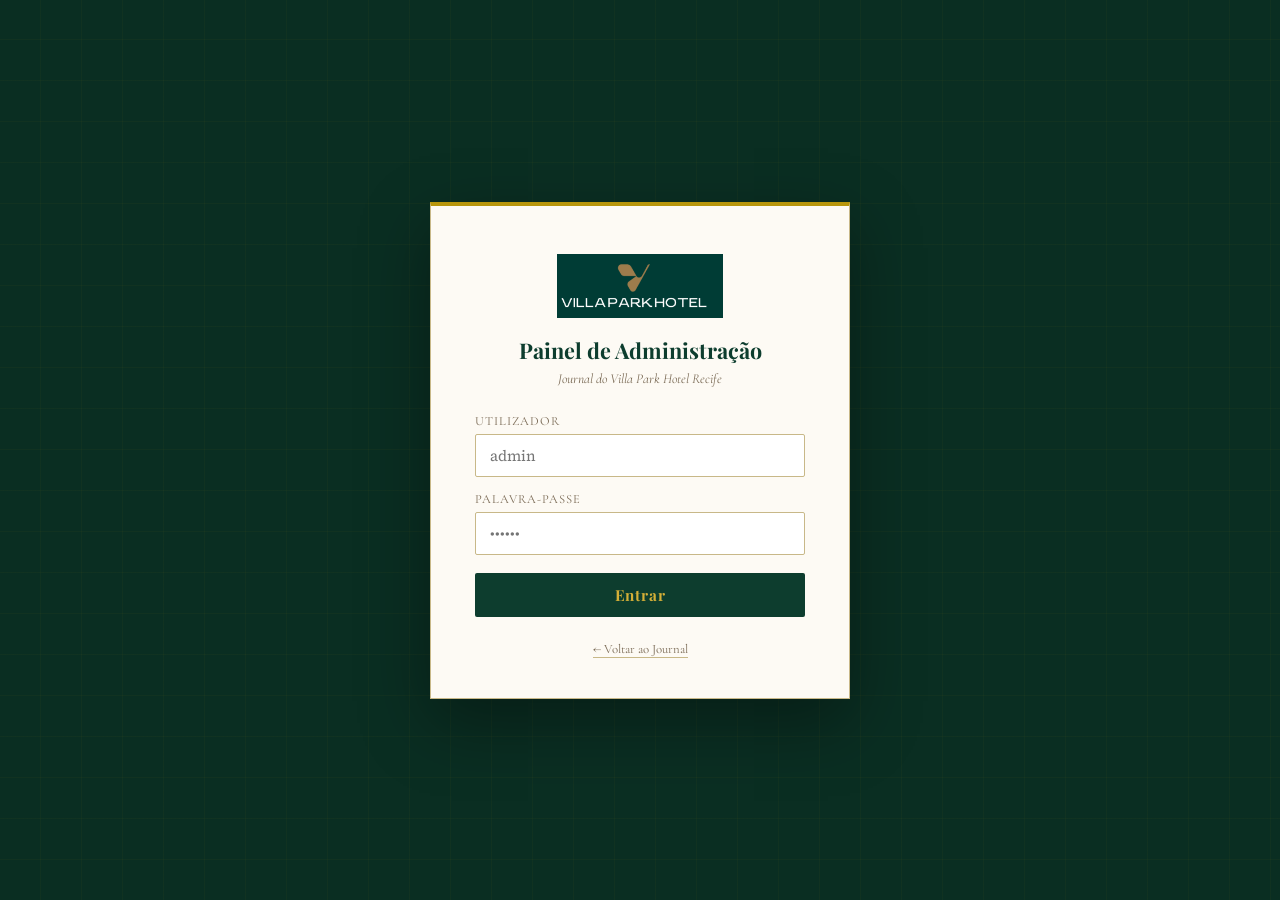
==== admin/index.html @ 2a66b295 "add admin file and assets file" ====
<!DOCTYPE html>
<html lang="pt-BR">
<head>
  <meta charset="UTF-8" />
  <meta name="viewport" content="width=device-width, initial-scale=1.0" />
  <title>Admin — Journal do Villa Park</title>
  <link rel="preconnect" href="https://fonts.googleapis.com">
  <link href="https://fonts.googleapis.com/css2?family=Playfair+Display:wght@700;900&family=Cormorant+Garamond:ital,wght@0,400;0,600;1,400&family=Source+Serif+4:wght@300;400;600&display=swap" rel="stylesheet">
  <link rel="stylesheet" href="admin.css" />
</head>
<body>

  <!-- LOGIN SCREEN -->
  <div id="login-screen" class="login-screen">
    <div class="login-card">
      <img src="../assets/logo.png" alt="Villa Park Hotel" class="login-logo" />
      <h1 class="login-title">Painel de Administração</h1>
      <p class="login-sub">Journal do Villa Park Hotel Recife</p>

      <div class="login-form">
        <div class="form-group">
          <label>Utilizador</label>
          <input type="text" id="login-user" placeholder="admin" autocomplete="username" />
        </div>
        <div class="form-group">
          <label>Palavra-passe</label>
          <input type="password" id="login-pass" placeholder="••••••" autocomplete="current-password" />
        </div>
        <div id="login-error" class="login-error"></div>
        <button class="btn-login" onclick="doLogin()">Entrar</button>
      </div>

      <a href="../index.html" class="back-link">← Voltar ao Journal</a>
    </div>
  </div>

  <!-- ADMIN PANEL (hidden until logged in) -->
  <div id="admin-panel" class="admin-panel" style="display:none;">

    <header class="admin-header">
      <div class="admin-header-inner">
        <div class="admin-brand">
          <img src="../assets/logo.png" alt="Villa Park Hotel" class="admin-logo" />
          <div>
            <div class="admin-title">Painel de Administração</div>
            <div class="admin-subtitle">Journal do Villa Park Hotel Recife</div>
          </div>
        </div>
        <div class="admin-nav">
          <a href="../index.html" class="btn-ghost">Ver Journal</a>
          <button class="btn-ghost" onclick="doLogout()">Sair</button>
        </div>
      </div>
    </header>

    <main class="admin-main">
      <div class="admin-section-title">
        <h2>Carregar Relatórios</h2>
        <p>Selecione os ficheiros Excel para cada relatório e clique em Compilar quando estiver pronto.</p>
      </div>

      <div class="upload-grid">

        <!-- Relatório 1 -->
        <div class="upload-card" id="card-1">
          <div class="upload-zone" id="zone-1" onclick="triggerUpload(1)">
            <div class="upload-icon">
              <svg width="40" height="40" viewBox="0 0 40 40" fill="none">
                <circle cx="20" cy="20" r="19" stroke="currentColor" stroke-width="1.5"/>
                <line x1="20" y1="11" x2="20" y2="29" stroke="currentColor" stroke-width="2" stroke-linecap="round"/>
                <line x1="11" y1="20" x2="29" y2="20" stroke="currentColor" stroke-width="2" stroke-linecap="round"/>
              </svg>
            </div>
            <div class="upload-hint" id="hint-1">Clique para selecionar ficheiro</div>
            <div class="upload-formats">.xlsx · .xls · .csv</div>
          </div>
          <input type="file" id="file-1" accept=".xlsx,.xls,.csv" style="display:none" onchange="handleFile(1, this)" />
          <div class="upload-card-label">Relatório 1</div>
          <div class="file-info" id="info-1"></div>
        </div>

        <!-- Relatório 2 -->
        <div class="upload-card" id="card-2">
          <div class="upload-zone" id="zone-2" onclick="triggerUpload(2)">
            <div class="upload-icon">
              <svg width="40" height="40" viewBox="0 0 40 40" fill="none">
                <circle cx="20" cy="20" r="19" stroke="currentColor" stroke-width="1.5"/>
                <line x1="20" y1="11" x2="20" y2="29" stroke="currentColor" stroke-width="2" stroke-linecap="round"/>
                <line x1="11" y1="20" x2="29" y2="20" stroke="currentColor" stroke-width="2" stroke-linecap="round"/>
              </svg>
            </div>
            <div class="upload-hint" id="hint-2">Clique para selecionar ficheiro</div>
            <div class="upload-formats">.xlsx · .xls · .csv</div>
          </div>
          <input type="file" id="file-2" accept=".xlsx,.xls,.csv" style="display:none" onchange="handleFile(2, this)" />
          <div class="upload-card-label">Relatório 2</div>
          <div class="file-info" id="info-2"></div>
        </div>

        <!-- Relatório 3 -->
        <div class="upload-card" id="card-3">
          <div class="upload-zone" id="zone-3" onclick="triggerUpload(3)">
            <div class="upload-icon">
              <svg width="40" height="40" viewBox="0 0 40 40" fill="none">
                <circle cx="20" cy="20" r="19" stroke="currentColor" stroke-width="1.5"/>
                <line x1="20" y1="11" x2="20" y2="29" stroke="currentColor" stroke-width="2" stroke-linecap="round"/>
                <line x1="11" y1="20" x2="29" y2="20" stroke="currentColor" stroke-width="2" stroke-linecap="round"/>
              </svg>
            </div>
            <div class="upload-hint" id="hint-3">Clique para selecionar ficheiro</div>
            <div class="upload-formats">.xlsx · .xls · .csv</div>
          </div>
          <input type="file" id="file-3" accept=".xlsx,.xls,.csv" style="display:none" onchange="handleFile(3, this)" />
          <div class="upload-card-label">Relatório 3</div>
          <div class="file-info" id="info-3"></div>
        </div>

      </div>

      <!-- Compile button -->
      <div class="compile-wrap">
        <button class="btn-compile" onclick="doCompile()">
          <span class="compile-icon">⚙</span>
          Compilar Relatórios
        </button>
        <div id="compile-status" class="compile-status"></div>
      </div>

      <div class="admin-note">
        <strong>Nota:</strong> A função de compilação processará automaticamente os ficheiros e atualizará os dados do Journal. Esta funcionalidade será integrada numa próxima versão.
      </div>
    </main>

  </div>

  <script>
    function doLogin() {
      const user = document.getElementById('login-user').value.trim();
      const pass = document.getElementById('login-pass').value.trim();
      const err = document.getElementById('login-error');
      if (user === 'admin' && pass === 'admin') {
        document.getElementById('login-screen').style.display = 'none';
        document.getElementById('admin-panel').style.display = 'block';
        sessionStorage.setItem('vp-admin', '1');
      } else {
        err.textContent = 'Credenciais inválidas. Tente novamente.';
        err.style.display = 'block';
      }
    }

    function doLogout() {
      sessionStorage.removeItem('vp-admin');
      document.getElementById('admin-panel').style.display = 'none';
      document.getElementById('login-screen').style.display = 'flex';
      document.getElementById('login-user').value = '';
      document.getElementById('login-pass').value = '';
    }

    // Auto-login if already logged in this session
    if (sessionStorage.getItem('vp-admin') === '1') {
      document.getElementById('login-screen').style.display = 'none';
      document.getElementById('admin-panel').style.display = 'block';
    }

    // Allow Enter key on login
    document.addEventListener('DOMContentLoaded', () => {
      ['login-user','login-pass'].forEach(id => {
        document.getElementById(id)?.addEventListener('keydown', e => {
          if (e.key === 'Enter') doLogin();
        });
      });
    });

    function triggerUpload(n) {
      document.getElementById('file-' + n).click();
    }

    function handleFile(n, input) {
      const file = input.files[0];
      if (!file) return;

      const zone = document.getElementById('zone-' + n);
      const hint = document.getElementById('hint-' + n);
      const info = document.getElementById('info-' + n);

      zone.classList.add('has-file');
      hint.textContent = file.name;
      info.textContent = `${(file.size / 1024).toFixed(1)} KB · ${new Date().toLocaleTimeString('pt-BR')}`;
    }

    function doCompile() {
      const hasAny = [1,2,3].some(n => document.getElementById('file-' + n).files.length > 0);
      const status = document.getElementById('compile-status');

      if (!hasAny) {
        status.textContent = '⚠ Nenhum ficheiro carregado. Selecione pelo menos um relatório.';
        status.className = 'compile-status error';
        return;
      }

      status.textContent = '⚙ Compilação pendente de implementação. Ficheiros prontos para processamento.';
      status.className = 'compile-status pending';
    }
  </script>
</body>
</html>
---- admin/admin.css ----
/* ============================================
   VILLA PARK JOURNAL — ADMIN STYLESHEET
   ============================================ */

:root {
  --green-dark:  #0D3D2E;
  --green-deep:  #0A2E22;
  --green-mid:   #1A5C45;
  --gold:        #B8960C;
  --gold-light:  #D4AF37;
  --gold-pale:   #F0DFA0;
  --cream:       #F7F3EA;
  --cream-dark:  #EDE6D5;
  --ink:         #1A1209;
  --ink-mid:     #3D3020;
  --ink-light:   #7A6A55;
  --paper:       #FDFAF4;
  --rule-light:  #C8B888;
  --white:       #FFFFFF;
  --error:       #9B2335;
  --success:     #1A5C45;
}

*, *::before, *::after { box-sizing: border-box; margin: 0; padding: 0; }
html { font-size: 16px; }

body {
  background: var(--paper);
  color: var(--ink);
  font-family: 'Source Serif 4', 'Georgia', serif;
  min-height: 100vh;
}

/* ——————————————————————
   LOGIN SCREEN
—————————————————————— */
.login-screen {
  display: flex;
  align-items: center;
  justify-content: center;
  min-height: 100vh;
  background: var(--green-deep);
  background-image:
    repeating-linear-gradient(
      0deg,
      transparent,
      transparent 40px,
      rgba(184,150,12,0.04) 40px,
      rgba(184,150,12,0.04) 41px
    ),
    repeating-linear-gradient(
      90deg,
      transparent,
      transparent 40px,
      rgba(184,150,12,0.04) 40px,
      rgba(184,150,12,0.04) 41px
    );
}

.login-card {
  background: var(--paper);
  border: 1px solid var(--rule-light);
  border-top: 4px solid var(--gold);
  padding: 48px 44px 40px;
  width: 100%;
  max-width: 420px;
  box-shadow: 0 24px 64px rgba(0,0,0,0.35);
  display: flex;
  flex-direction: column;
  align-items: center;
  gap: 6px;
}

.login-logo {
  height: 64px;
  width: auto;
  margin-bottom: 12px;
}

.login-title {
  font-family: 'Playfair Display', serif;
  font-size: 1.35rem;
  font-weight: 700;
  color: var(--green-dark);
  text-align: center;
}

.login-sub {
  font-family: 'Cormorant Garamond', serif;
  font-style: italic;
  font-size: 0.85rem;
  color: var(--ink-light);
  text-align: center;
  margin-bottom: 20px;
}

.login-form {
  width: 100%;
  display: flex;
  flex-direction: column;
  gap: 14px;
}

.form-group {
  display: flex;
  flex-direction: column;
  gap: 5px;
}

.form-group label {
  font-family: 'Cormorant Garamond', serif;
  font-size: 0.78rem;
  letter-spacing: 0.08em;
  text-transform: uppercase;
  color: var(--ink-light);
}

.form-group input {
  width: 100%;
  padding: 10px 14px;
  border: 1px solid var(--rule-light);
  background: var(--white);
  font-family: 'Source Serif 4', serif;
  font-size: 0.95rem;
  color: var(--ink);
  outline: none;
  transition: border-color 0.2s;
  border-radius: 2px;
}

.form-group input:focus { border-color: var(--green-dark); }

.login-error {
  display: none;
  color: var(--error);
  font-family: 'Cormorant Garamond', serif;
  font-size: 0.82rem;
  font-style: italic;
  text-align: center;
  padding: 6px 0;
}

.btn-login {
  width: 100%;
  padding: 12px;
  background: var(--green-dark);
  color: var(--gold-light);
  font-family: 'Playfair Display', serif;
  font-size: 0.95rem;
  font-weight: 700;
  letter-spacing: 0.05em;
  border: none;
  cursor: pointer;
  transition: background 0.2s, color 0.2s;
  margin-top: 4px;
  border-radius: 2px;
}
.btn-login:hover { background: var(--green-mid); color: var(--white); }

.back-link {
  margin-top: 18px;
  font-family: 'Cormorant Garamond', serif;
  font-size: 0.8rem;
  color: var(--ink-light);
  text-decoration: none;
  border-bottom: 1px solid var(--rule-light);
  transition: color 0.2s;
}
.back-link:hover { color: var(--green-dark); }

/* ——————————————————————
   ADMIN PANEL
—————————————————————— */
.admin-header {
  background: var(--green-dark);
  border-bottom: 3px solid var(--gold);
  padding: 0 32px;
}

.admin-header-inner {
  max-width: 1100px;
  margin: 0 auto;
  display: flex;
  align-items: center;
  justify-content: space-between;
  padding: 14px 0;
  gap: 16px;
}

.admin-brand {
  display: flex;
  align-items: center;
  gap: 16px;
}

.admin-logo {
  height: 44px;
  width: auto;
}

.admin-title {
  font-family: 'Playfair Display', serif;
  font-size: 1.05rem;
  font-weight: 700;
  color: var(--gold-light);
}

.admin-subtitle {
  font-family: 'Cormorant Garamond', serif;
  font-style: italic;
  font-size: 0.78rem;
  color: var(--gold-pale);
  opacity: 0.75;
}

.admin-nav {
  display: flex;
  align-items: center;
  gap: 12px;
}

.btn-ghost {
  font-family: 'Cormorant Garamond', serif;
  font-size: 0.82rem;
  letter-spacing: 0.05em;
  text-transform: uppercase;
  color: var(--gold-pale);
  background: none;
  border: 1px solid rgba(212,175,55,0.35);
  padding: 6px 16px;
  cursor: pointer;
  text-decoration: none;
  display: inline-block;
  transition: border-color 0.2s, color 0.2s;
  border-radius: 2px;
}
.btn-ghost:hover { color: var(--white); border-color: var(--gold); }

/* ——————————————————————
   ADMIN MAIN
—————————————————————— */
.admin-main {
  max-width: 900px;
  margin: 0 auto;
  padding: 40px 32px 60px;
}

.admin-section-title {
  margin-bottom: 32px;
  border-bottom: 2px solid var(--rule-light);
  padding-bottom: 16px;
}

.admin-section-title h2 {
  font-family: 'Playfair Display', serif;
  font-size: 1.6rem;
  font-weight: 700;
  color: var(--green-dark);
  margin-bottom: 6px;
}

.admin-section-title p {
  font-family: 'Cormorant Garamond', serif;
  font-size: 0.92rem;
  color: var(--ink-light);
  font-style: italic;
}

/* ——————————————————————
   UPLOAD CARDS
—————————————————————— */
.upload-grid {
  display: grid;
  grid-template-columns: repeat(3, 1fr);
  gap: 24px;
  margin-bottom: 36px;
}

.upload-card {
  display: flex;
  flex-direction: column;
  align-items: center;
  gap: 10px;
}

.upload-zone {
  width: 100%;
  aspect-ratio: 1 / 1;
  border: 2px dashed var(--rule-light);
  background: var(--cream);
  display: flex;
  flex-direction: column;
  align-items: center;
  justify-content: center;
  gap: 10px;
  cursor: pointer;
  transition: border-color 0.2s, background 0.2s;
  padding: 20px;
  text-align: center;
}

.upload-zone:hover {
  border-color: var(--green-dark);
  background: var(--cream-dark);
}

.upload-zone.has-file {
  border-color: var(--gold);
  border-style: solid;
  background: rgba(184,150,12,0.07);
}

.upload-icon {
  color: var(--green-dark);
  opacity: 0.6;
  transition: opacity 0.2s;
}
.upload-zone:hover .upload-icon,
.upload-zone.has-file .upload-icon { opacity: 1; }
.upload-zone.has-file .upload-icon { color: var(--gold); }

.upload-hint {
  font-family: 'Source Serif 4', serif;
  font-size: 0.8rem;
  color: var(--ink-mid);
  word-break: break-all;
}

.upload-formats {
  font-family: 'Cormorant Garamond', serif;
  font-size: 0.7rem;
  color: var(--ink-light);
  letter-spacing: 0.05em;
}

.upload-card-label {
  font-family: 'Playfair Display', serif;
  font-size: 0.95rem;
  font-weight: 700;
  color: var(--green-dark);
  letter-spacing: 0.03em;
}

.file-info {
  font-family: 'Cormorant Garamond', serif;
  font-size: 0.72rem;
  color: var(--ink-light);
  font-style: italic;
  min-height: 16px;
  text-align: center;
}

/* ——————————————————————
   COMPILE BUTTON
—————————————————————— */
.compile-wrap {
  display: flex;
  flex-direction: column;
  align-items: center;
  gap: 14px;
  margin-bottom: 28px;
}

.btn-compile {
  display: inline-flex;
  align-items: center;
  gap: 10px;
  padding: 14px 40px;
  background: var(--green-dark);
  color: var(--gold-light);
  font-family: 'Playfair Display', serif;
  font-size: 1.05rem;
  font-weight: 700;
  letter-spacing: 0.04em;
  border: 2px solid var(--gold);
  cursor: pointer;
  transition: background 0.2s, color 0.2s, transform 0.1s;
  border-radius: 2px;
}

.btn-compile:hover { background: var(--green-mid); color: var(--white); transform: translateY(-2px); }
.btn-compile:active { transform: translateY(0); }

.compile-icon { font-size: 1.1rem; }

.compile-status {
  font-family: 'Cormorant Garamond', serif;
  font-size: 0.88rem;
  font-style: italic;
  min-height: 20px;
  text-align: center;
}
.compile-status.error   { color: var(--error); }
.compile-status.pending { color: var(--ink-mid); }
.compile-status.success { color: var(--success); }

/* ——————————————————————
   ADMIN NOTE
—————————————————————— */
.admin-note {
  background: rgba(184,150,12,0.09);
  border-left: 3px solid var(--gold);
  padding: 12px 18px;
  font-family: 'Cormorant Garamond', serif;
  font-size: 0.88rem;
  color: var(--ink-mid);
  font-style: italic;
  line-height: 1.6;
}

.admin-note strong {
  font-style: normal;
  color: var(--green-dark);
}

/* ——————————————————————
   RESPONSIVE
—————————————————————— */
@media (max-width: 700px) {
  .upload-grid { grid-template-columns: 1fr; }
  .admin-main { padding: 24px 16px 40px; }
  .login-card { padding: 32px 24px; }
  .admin-header-inner { flex-direction: column; gap: 10px; text-align: center; }
}
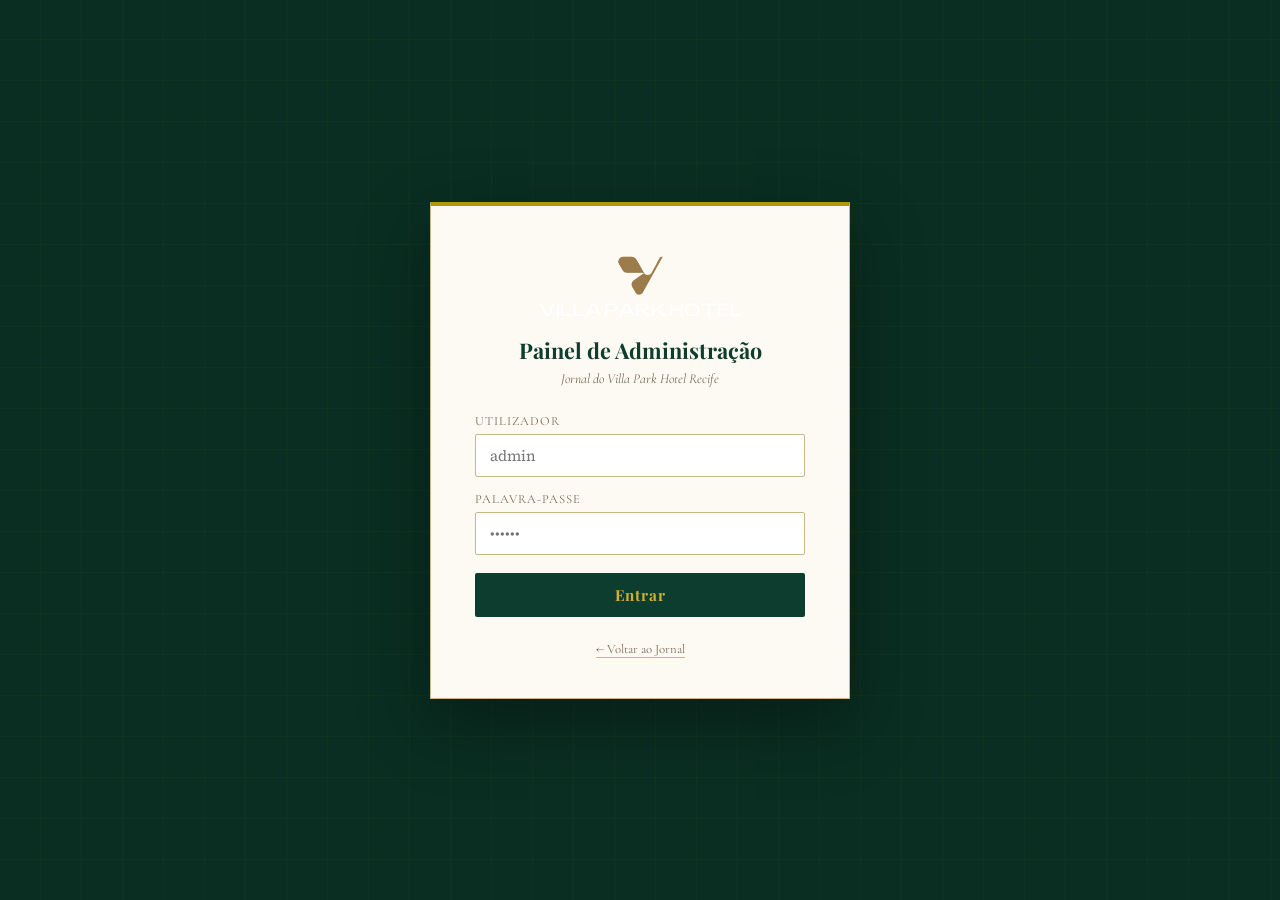
==== commit fde6bf89: "Update index.html" ====
--- a/admin/index.html
+++ b/admin/index.html
@@ -3,7 +3,7 @@
 <head>
   <meta charset="UTF-8" />
   <meta name="viewport" content="width=device-width, initial-scale=1.0" />
-  <title>Admin — Journal do Villa Park</title>
+  <title>Admin — Jornal do Villa Park</title>
   <link rel="preconnect" href="https://fonts.googleapis.com">
   <link href="https://fonts.googleapis.com/css2?family=Playfair+Display:wght@700;900&family=Cormorant+Garamond:ital,wght@0,400;0,600;1,400&family=Source+Serif+4:wght@300;400;600&display=swap" rel="stylesheet">
   <link rel="stylesheet" href="admin.css" />
@@ -15,7 +15,7 @@
     <div class="login-card">
       <img src="../assets/logo.png" alt="Villa Park Hotel" class="login-logo" />
       <h1 class="login-title">Painel de Administração</h1>
-      <p class="login-sub">Journal do Villa Park Hotel Recife</p>
+      <p class="login-sub">Jornal do Villa Park Hotel Recife</p>
 
       <div class="login-form">
         <div class="form-group">
@@ -30,7 +30,7 @@
         <button class="btn-login" onclick="doLogin()">Entrar</button>
       </div>
 
-      <a href="../index.html" class="back-link">← Voltar ao Journal</a>
+      <a href="../index.html" class="back-link">← Voltar ao Jornal</a>
     </div>
   </div>
 
@@ -43,11 +43,11 @@
           <img src="../assets/logo.png" alt="Villa Park Hotel" class="admin-logo" />
           <div>
             <div class="admin-title">Painel de Administração</div>
-            <div class="admin-subtitle">Journal do Villa Park Hotel Recife</div>
+            <div class="admin-subtitle">Jornal do Villa Park Hotel Recife</div>
           </div>
         </div>
         <div class="admin-nav">
-          <a href="../index.html" class="btn-ghost">Ver Journal</a>
+          <a href="../index.html" class="btn-ghost">Ver Jornal</a>
           <button class="btn-ghost" onclick="doLogout()">Sair</button>
         </div>
       </div>
@@ -127,7 +127,7 @@
       </div>
 
       <div class="admin-note">
-        <strong>Nota:</strong> A função de compilação processará automaticamente os ficheiros e atualizará os dados do Journal. Esta funcionalidade será integrada numa próxima versão.
+        <strong>Nota:</strong> A função de compilação processará automaticamente os ficheiros e atualizará os dados do Jornal. Esta funcionalidade será integrada numa próxima versão.
       </div>
     </main>
 
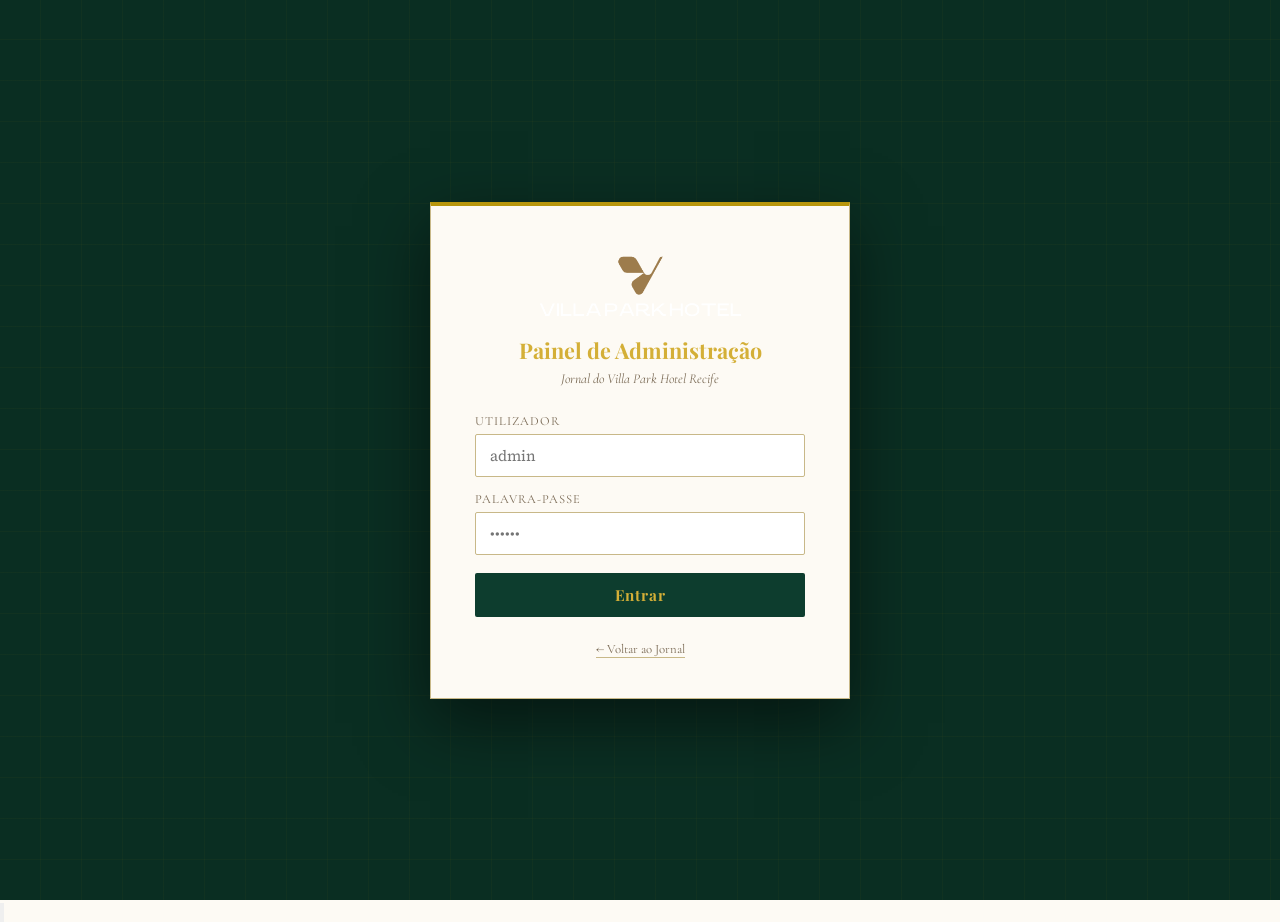
==== commit c493562e: "Add files via upload" ====
--- a/admin/index.html
+++ b/admin/index.html
@@ -7,6 +7,7 @@
   <link rel="preconnect" href="https://fonts.googleapis.com">
   <link href="https://fonts.googleapis.com/css2?family=Playfair+Display:wght@700;900&family=Cormorant+Garamond:ital,wght@0,400;0,600;1,400&family=Source+Serif+4:wght@300;400;600&display=swap" rel="stylesheet">
   <link rel="stylesheet" href="admin.css" />
+  <script src="../darkmode.js"></script>
 </head>
 <body>
 
--- a/admin/admin.css
+++ b/admin/admin.css
@@ -2,6 +2,7 @@
    VILLA PARK JOURNAL — ADMIN STYLESHEET
    ============================================ */
 
+/* ——— LIGHT MODE ——— */
 :root {
   --green-dark:  #0D3D2E;
   --green-deep:  #0A2E22;
@@ -19,406 +20,165 @@
   --white:       #FFFFFF;
   --error:       #9B2335;
   --success:     #1A5C45;
+
+  --bg-page:    #FDFAF4;
+  --bg-card:    #FFFFFF;
+  --bg-cream:   #F7F3EA;
+  --text-main:  #1A1209;
+  --text-mid:   #3D3020;
+  --text-light: #7A6A55;
+  --border:     #C8B888;
+}
+
+/* ——— DARK MODE ——— */
+[data-theme="dark"] {
+  --bg-page:    #0E1F18;
+  --bg-card:    #152A20;
+  --bg-cream:   #1A3328;
+  --text-main:  #EDE6D5;
+  --text-mid:   #C8B888;
+  --text-light: #8FAF96;
+  --border:     #2A4A35;
+  --paper:      #0E1F18;
+  --cream:      #1A3328;
+  --cream-dark: #132619;
+  --rule-light: #2A4A35;
+  --white:      #152A20;
+  --ink:        #EDE6D5;
+  --ink-mid:    #C8B888;
+  --ink-light:  #8FAF96;
+  --error:      #E05070;
+  --success:    #4DB87A;
 }
 
 *, *::before, *::after { box-sizing: border-box; margin: 0; padding: 0; }
 html { font-size: 16px; }
-
 body {
-  background: var(--paper);
-  color: var(--ink);
+  background: var(--bg-page);
+  color: var(--text-main);
   font-family: 'Source Serif 4', 'Georgia', serif;
   min-height: 100vh;
+  transition: background 0.3s, color 0.3s;
 }
 
-/* ——————————————————————
-   LOGIN SCREEN
-—————————————————————— */
+/* ——— LOGIN ——— */
 .login-screen {
-  display: flex;
-  align-items: center;
-  justify-content: center;
-  min-height: 100vh;
-  background: var(--green-deep);
+  display: flex; align-items: center; justify-content: center;
+  min-height: 100vh; background: var(--green-deep);
   background-image:
-    repeating-linear-gradient(
-      0deg,
-      transparent,
-      transparent 40px,
-      rgba(184,150,12,0.04) 40px,
-      rgba(184,150,12,0.04) 41px
-    ),
-    repeating-linear-gradient(
-      90deg,
-      transparent,
-      transparent 40px,
-      rgba(184,150,12,0.04) 40px,
-      rgba(184,150,12,0.04) 41px
-    );
+    repeating-linear-gradient(0deg,transparent,transparent 40px,rgba(184,150,12,.04) 40px,rgba(184,150,12,.04) 41px),
+    repeating-linear-gradient(90deg,transparent,transparent 40px,rgba(184,150,12,.04) 40px,rgba(184,150,12,.04) 41px);
+  transition: background 0.3s;
+}
+[data-theme="dark"] .login-screen { background: #040D08; }
+
+.login-card {
+  background: var(--bg-page); border: 1px solid var(--border);
+  border-top: 4px solid var(--gold); padding: 48px 44px 40px;
+  width: 100%; max-width: 420px;
+  box-shadow: 0 24px 64px rgba(0,0,0,.5);
+  display: flex; flex-direction: column; align-items: center; gap: 6px;
+  transition: background 0.3s, border-color 0.3s;
+}
+.login-logo  { height: 64px; width: auto; margin-bottom: 12px; }
+.login-title { font-family: 'Playfair Display', serif; font-size: 1.35rem; font-weight: 700; color: var(--gold-light); text-align: center; }
+.login-sub   { font-family: 'Cormorant Garamond', serif; font-style: italic; font-size: .85rem; color: var(--text-light); text-align: center; margin-bottom: 20px; }
+.login-form  { width: 100%; display: flex; flex-direction: column; gap: 14px; }
+.form-group  { display: flex; flex-direction: column; gap: 5px; }
+.form-group label { font-family: 'Cormorant Garamond', serif; font-size: .78rem; letter-spacing: .08em; text-transform: uppercase; color: var(--text-light); }
+.form-group input {
+  width: 100%; padding: 10px 14px; border: 1px solid var(--border);
+  background: var(--bg-card); font-family: 'Source Serif 4', serif;
+  font-size: .95rem; color: var(--text-main); outline: none;
+  transition: border-color .2s, background 0.3s; border-radius: 2px;
+}
+.form-group input:focus { border-color: var(--gold); }
+.login-error { display: none; color: var(--error); font-family: 'Cormorant Garamond', serif; font-size: .82rem; font-style: italic; text-align: center; padding: 6px 0; }
+.btn-login {
+  width: 100%; padding: 12px; background: var(--green-dark); color: var(--gold-light);
+  font-family: 'Playfair Display', serif; font-size: .95rem; font-weight: 700;
+  letter-spacing: .05em; border: none; cursor: pointer;
+  transition: background .2s, color .2s; margin-top: 4px; border-radius: 2px;
+}
+.btn-login:hover { background: var(--green-mid); color: #fff; }
+[data-theme="dark"] .btn-login { background: #071510; }
+[data-theme="dark"] .btn-login:hover { background: var(--green-dark); }
+.back-link { margin-top: 18px; font-family: 'Cormorant Garamond', serif; font-size: .8rem; color: var(--text-light); text-decoration: none; border-bottom: 1px solid var(--border); transition: color .2s; }
+.back-link:hover { color: var(--gold-light); }
+
+/* ——— ADMIN HEADER ——— */
+.admin-header { background: var(--green-dark); border-bottom: 3px solid var(--gold); padding: 0 32px; transition: background 0.3s; }
+[data-theme="dark"] .admin-header { background: #071510; }
+.admin-header-inner { max-width: 1100px; margin: 0 auto; display: flex; align-items: center; justify-content: space-between; padding: 14px 0; gap: 16px; }
+.admin-brand { display: flex; align-items: center; gap: 16px; }
+.admin-logo  { height: 44px; width: auto; }
+.admin-title    { font-family: 'Playfair Display', serif; font-size: 1.05rem; font-weight: 700; color: var(--gold-light); }
+.admin-subtitle { font-family: 'Cormorant Garamond', serif; font-style: italic; font-size: .78rem; color: var(--gold-pale); opacity: .75; }
+.admin-nav  { display: flex; align-items: center; gap: 12px; }
+.btn-ghost {
+  font-family: 'Cormorant Garamond', serif; font-size: .82rem; letter-spacing: .05em;
+  text-transform: uppercase; color: var(--gold-pale); background: none;
+  border: 1px solid rgba(212,175,55,.35); padding: 6px 16px;
+  cursor: pointer; text-decoration: none; display: inline-block;
+  transition: border-color .2s, color .2s; border-radius: 2px;
+}
+.btn-ghost:hover { color: var(--gold-light); border-color: var(--gold); }
+
+/* ——— ADMIN MAIN ——— */
+.admin-main { max-width: 900px; margin: 0 auto; padding: 40px 32px 60px; }
+.admin-section-title { margin-bottom: 32px; border-bottom: 2px solid var(--border); padding-bottom: 16px; }
+.admin-section-title h2 { font-family: 'Playfair Display', serif; font-size: 1.6rem; font-weight: 700; color: var(--gold-light); margin-bottom: 6px; }
+.admin-section-title p  { font-family: 'Cormorant Garamond', serif; font-size: .92rem; color: var(--text-light); font-style: italic; }
+
+/* ——— UPLOAD CARDS ——— */
+.upload-grid { display: grid; grid-template-columns: repeat(3,1fr); gap: 24px; margin-bottom: 36px; }
+.upload-card { display: flex; flex-direction: column; align-items: center; gap: 10px; }
+.upload-zone {
+  width: 100%; aspect-ratio: 1/1;
+  border: 2px dashed var(--border); background: var(--bg-cream);
+  display: flex; flex-direction: column; align-items: center; justify-content: center;
+  gap: 10px; cursor: pointer; transition: border-color .2s, background .3s;
+  padding: 20px; text-align: center;
+}
+.upload-zone:hover { border-color: var(--gold); background: var(--bg-page); }
+.upload-zone.has-file { border-color: var(--gold); border-style: solid; background: rgba(184,150,12,.07); }
+.upload-icon { color: var(--gold-light); opacity: .6; transition: opacity .2s; }
+.upload-zone:hover .upload-icon, .upload-zone.has-file .upload-icon { opacity: 1; }
+.upload-hint    { font-family: 'Source Serif 4', serif; font-size: .8rem; color: var(--text-mid); word-break: break-all; }
+.upload-formats { font-family: 'Cormorant Garamond', serif; font-size: .7rem; color: var(--text-light); letter-spacing: .05em; }
+.upload-card-label { font-family: 'Playfair Display', serif; font-size: .95rem; font-weight: 700; color: var(--gold-light); letter-spacing: .03em; }
+.file-info { font-family: 'Cormorant Garamond', serif; font-size: .72rem; color: var(--text-light); font-style: italic; min-height: 16px; text-align: center; }
+
+/* ——— COMPILE BUTTON ——— */
+.compile-wrap { display: flex; flex-direction: column; align-items: center; gap: 14px; margin-bottom: 28px; }
+.btn-compile {
+  display: inline-flex; align-items: center; gap: 10px;
+  padding: 14px 40px; background: var(--green-dark); color: var(--gold-light);
+  font-family: 'Playfair Display', serif; font-size: 1.05rem; font-weight: 700;
+  letter-spacing: .04em; border: 2px solid var(--gold); cursor: pointer;
+  transition: background .2s, color .2s, transform .1s; border-radius: 2px;
+}
+.btn-compile:hover { background: var(--green-mid); color: #fff; transform: translateY(-2px); }
+.btn-compile:active { transform: translateY(0); }
+[data-theme="dark"] .btn-compile { background: #071510; }
+[data-theme="dark"] .btn-compile:hover { background: var(--green-dark); }
+.compile-icon { font-size: 1.1rem; }
+.compile-status { font-family: 'Cormorant Garamond', serif; font-size: .88rem; font-style: italic; min-height: 20px; text-align: center; }
+.compile-status.error   { color: var(--error); }
+.compile-status.pending { color: var(--text-mid); }
+.compile-status.success { color: var(--success); }
+
+/* ——— ADMIN NOTE ——— */
+.admin-note { background: rgba(184,150,12,.09); border-left: 3px solid var(--gold); padding: 12px 18px; font-family: 'Cormorant Garamond', serif; font-size: .88rem; color: var(--text-mid); font-style: italic; line-height: 1.6; }
+.admin-note strong { font-style: normal; color: var(--gold-light); }
+
+/* ——— RESPONSIVE ——— */
+@media (max-width: 700px) {
+  .upload-grid { grid-template-columns: 1fr; }
+  .admin-main  { padding: 24px 16px 40px; }
+  .login-card  { padding: 32px 24px; }
+  .admin-header-inner { flex-direction: column; gap: 10px; text-align: center; }
 }
 
-.login-card {
-  background: var(--paper);
-  border: 1px solid var(--rule-light);
-  border-top: 4px solid var(--gold);
-  padding: 48px 44px 40px;
-  width: 100%;
-  max-width: 420px;
-  box-shadow: 0 24px 64px rgba(0,0,0,0.35);
-  display: flex;
-  flex-direction: column;
-  align-items: center;
-  gap: 6px;
-}
-
-.login-logo {
-  height: 64px;
-  width: auto;
-  margin-bottom: 12px;
-}
-
-.login-title {
-  font-family: 'Playfair Display', serif;
-  font-size: 1.35rem;
-  font-weight: 700;
-  color: var(--green-dark);
-  text-align: center;
-}
-
-.login-sub {
-  font-family: 'Cormorant Garamond', serif;
-  font-style: italic;
-  font-size: 0.85rem;
-  color: var(--ink-light);
-  text-align: center;
-  margin-bottom: 20px;
-}
-
-.login-form {
-  width: 100%;
-  display: flex;
-  flex-direction: column;
-  gap: 14px;
-}
-
-.form-group {
-  display: flex;
-  flex-direction: column;
-  gap: 5px;
-}
-
-.form-group label {
-  font-family: 'Cormorant Garamond', serif;
-  font-size: 0.78rem;
-  letter-spacing: 0.08em;
-  text-transform: uppercase;
-  color: var(--ink-light);
-}
-
-.form-group input {
-  width: 100%;
-  padding: 10px 14px;
-  border: 1px solid var(--rule-light);
-  background: var(--white);
-  font-family: 'Source Serif 4', serif;
-  font-size: 0.95rem;
-  color: var(--ink);
-  outline: none;
-  transition: border-color 0.2s;
-  border-radius: 2px;
-}
-
-.form-group input:focus { border-color: var(--green-dark); }
-
-.login-error {
-  display: none;
-  color: var(--error);
-  font-family: 'Cormorant Garamond', serif;
-  font-size: 0.82rem;
-  font-style: italic;
-  text-align: center;
-  padding: 6px 0;
-}
-
-.btn-login {
-  width: 100%;
-  padding: 12px;
-  background: var(--green-dark);
-  color: var(--gold-light);
-  font-family: 'Playfair Display', serif;
-  font-size: 0.95rem;
-  font-weight: 700;
-  letter-spacing: 0.05em;
-  border: none;
-  cursor: pointer;
-  transition: background 0.2s, color 0.2s;
-  margin-top: 4px;
-  border-radius: 2px;
-}
-.btn-login:hover { background: var(--green-mid); color: var(--white); }
-
-.back-link {
-  margin-top: 18px;
-  font-family: 'Cormorant Garamond', serif;
-  font-size: 0.8rem;
-  color: var(--ink-light);
-  text-decoration: none;
-  border-bottom: 1px solid var(--rule-light);
-  transition: color 0.2s;
-}
-.back-link:hover { color: var(--green-dark); }
-
-/* ——————————————————————
-   ADMIN PANEL
-—————————————————————— */
-.admin-header {
-  background: var(--green-dark);
-  border-bottom: 3px solid var(--gold);
-  padding: 0 32px;
-}
-
-.admin-header-inner {
-  max-width: 1100px;
-  margin: 0 auto;
-  display: flex;
-  align-items: center;
-  justify-content: space-between;
-  padding: 14px 0;
-  gap: 16px;
-}
-
-.admin-brand {
-  display: flex;
-  align-items: center;
-  gap: 16px;
-}
-
-.admin-logo {
-  height: 44px;
-  width: auto;
-}
-
-.admin-title {
-  font-family: 'Playfair Display', serif;
-  font-size: 1.05rem;
-  font-weight: 700;
-  color: var(--gold-light);
-}
-
-.admin-subtitle {
-  font-family: 'Cormorant Garamond', serif;
-  font-style: italic;
-  font-size: 0.78rem;
-  color: var(--gold-pale);
-  opacity: 0.75;
-}
-
-.admin-nav {
-  display: flex;
-  align-items: center;
-  gap: 12px;
-}
-
-.btn-ghost {
-  font-family: 'Cormorant Garamond', serif;
-  font-size: 0.82rem;
-  letter-spacing: 0.05em;
-  text-transform: uppercase;
-  color: var(--gold-pale);
-  background: none;
-  border: 1px solid rgba(212,175,55,0.35);
-  padding: 6px 16px;
-  cursor: pointer;
-  text-decoration: none;
-  display: inline-block;
-  transition: border-color 0.2s, color 0.2s;
-  border-radius: 2px;
-}
-.btn-ghost:hover { color: var(--white); border-color: var(--gold); }
-
-/* ——————————————————————
-   ADMIN MAIN
-—————————————————————— */
-.admin-main {
-  max-width: 900px;
-  margin: 0 auto;
-  padding: 40px 32px 60px;
-}
-
-.admin-section-title {
-  margin-bottom: 32px;
-  border-bottom: 2px solid var(--rule-light);
-  padding-bottom: 16px;
-}
-
-.admin-section-title h2 {
-  font-family: 'Playfair Display', serif;
-  font-size: 1.6rem;
-  font-weight: 700;
-  color: var(--green-dark);
-  margin-bottom: 6px;
-}
-
-.admin-section-title p {
-  font-family: 'Cormorant Garamond', serif;
-  font-size: 0.92rem;
-  color: var(--ink-light);
-  font-style: italic;
-}
-
-/* ——————————————————————
-   UPLOAD CARDS
-—————————————————————— */
-.upload-grid {
-  display: grid;
-  grid-template-columns: repeat(3, 1fr);
-  gap: 24px;
-  margin-bottom: 36px;
-}
-
-.upload-card {
-  display: flex;
-  flex-direction: column;
-  align-items: center;
-  gap: 10px;
-}
-
-.upload-zone {
-  width: 100%;
-  aspect-ratio: 1 / 1;
-  border: 2px dashed var(--rule-light);
-  background: var(--cream);
-  display: flex;
-  flex-direction: column;
-  align-items: center;
-  justify-content: center;
-  gap: 10px;
-  cursor: pointer;
-  transition: border-color 0.2s, background 0.2s;
-  padding: 20px;
-  text-align: center;
-}
-
-.upload-zone:hover {
-  border-color: var(--green-dark);
-  background: var(--cream-dark);
-}
-
-.upload-zone.has-file {
-  border-color: var(--gold);
-  border-style: solid;
-  background: rgba(184,150,12,0.07);
-}
-
-.upload-icon {
-  color: var(--green-dark);
-  opacity: 0.6;
-  transition: opacity 0.2s;
-}
-.upload-zone:hover .upload-icon,
-.upload-zone.has-file .upload-icon { opacity: 1; }
-.upload-zone.has-file .upload-icon { color: var(--gold); }
-
-.upload-hint {
-  font-family: 'Source Serif 4', serif;
-  font-size: 0.8rem;
-  color: var(--ink-mid);
-  word-break: break-all;
-}
-
-.upload-formats {
-  font-family: 'Cormorant Garamond', serif;
-  font-size: 0.7rem;
-  color: var(--ink-light);
-  letter-spacing: 0.05em;
-}
-
-.upload-card-label {
-  font-family: 'Playfair Display', serif;
-  font-size: 0.95rem;
-  font-weight: 700;
-  color: var(--green-dark);
-  letter-spacing: 0.03em;
-}
-
-.file-info {
-  font-family: 'Cormorant Garamond', serif;
-  font-size: 0.72rem;
-  color: var(--ink-light);
-  font-style: italic;
-  min-height: 16px;
-  text-align: center;
-}
-
-/* ——————————————————————
-   COMPILE BUTTON
-—————————————————————— */
-.compile-wrap {
-  display: flex;
-  flex-direction: column;
-  align-items: center;
-  gap: 14px;
-  margin-bottom: 28px;
-}
-
-.btn-compile {
-  display: inline-flex;
-  align-items: center;
-  gap: 10px;
-  padding: 14px 40px;
-  background: var(--green-dark);
-  color: var(--gold-light);
-  font-family: 'Playfair Display', serif;
-  font-size: 1.05rem;
-  font-weight: 700;
-  letter-spacing: 0.04em;
-  border: 2px solid var(--gold);
-  cursor: pointer;
-  transition: background 0.2s, color 0.2s, transform 0.1s;
-  border-radius: 2px;
-}
-
-.btn-compile:hover { background: var(--green-mid); color: var(--white); transform: translateY(-2px); }
-.btn-compile:active { transform: translateY(0); }
-
-.compile-icon { font-size: 1.1rem; }
-
-.compile-status {
-  font-family: 'Cormorant Garamond', serif;
-  font-size: 0.88rem;
-  font-style: italic;
-  min-height: 20px;
-  text-align: center;
-}
-.compile-status.error   { color: var(--error); }
-.compile-status.pending { color: var(--ink-mid); }
-.compile-status.success { color: var(--success); }
-
-/* ——————————————————————
-   ADMIN NOTE
-—————————————————————— */
-.admin-note {
-  background: rgba(184,150,12,0.09);
-  border-left: 3px solid var(--gold);
-  padding: 12px 18px;
-  font-family: 'Cormorant Garamond', serif;
-  font-size: 0.88rem;
-  color: var(--ink-mid);
-  font-style: italic;
-  line-height: 1.6;
-}
-
-.admin-note strong {
-  font-style: normal;
-  color: var(--green-dark);
-}
-
-/* ——————————————————————
-   RESPONSIVE
-—————————————————————— */
-@media (max-width: 700px) {
-  .upload-grid { grid-template-columns: 1fr; }
-  .admin-main { padding: 24px 16px 40px; }
-  .login-card { padding: 32px 24px; }
-  .admin-header-inner { flex-direction: column; gap: 10px; text-align: center; }
-}
+/* ——— PRINT ——— */
+@media print { #theme-toggle { display: none !important; } }
